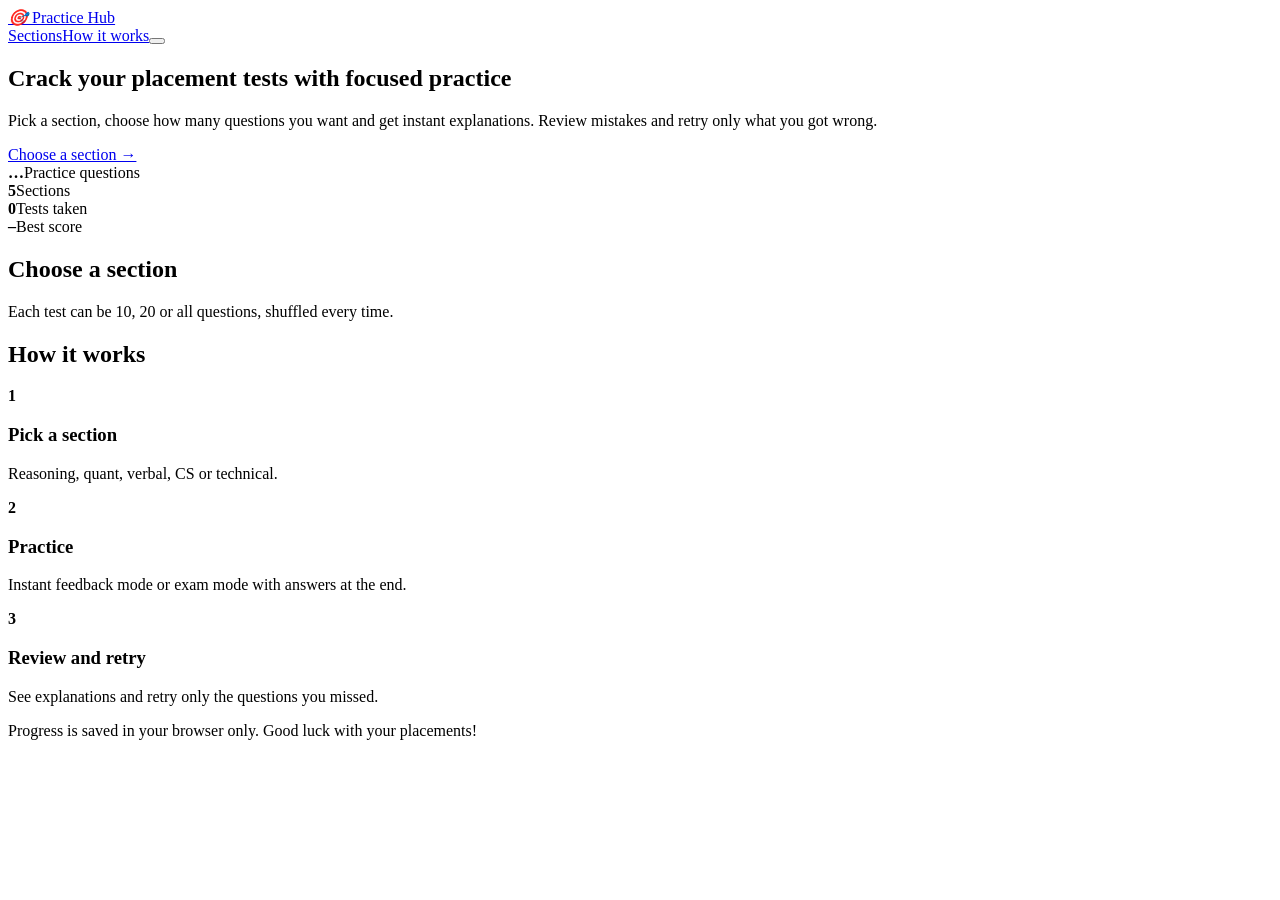
==== index.html @ 506f7303 "Add files via upload" ====
<!DOCTYPE html><html lang="en"><head><meta charset="utf-8"><meta name="viewport" content="width=device-width,initial-scale=1"><meta name="color-scheme" content="light dark"><link rel="icon" href="data:image/svg+xml,<svg xmlns=%27http://www.w3.org/2000/svg%27 viewBox=%270 0 100 100%27><text y=%27.9em%27 font-size=%2790%27>🎯</text></svg>"><script>try{var t=localStorage.getItem("ph:theme")||(matchMedia("(prefers-color-scheme:dark)").matches?"dark":"light");document.documentElement.dataset.theme=t}catch(e){document.documentElement.dataset.theme="light"}</script><link rel="stylesheet" href="assets/style.css"><script src="assets/app.js"></script><title>Placement Practice Hub</title><meta name="description" content="Free placement practice tests: reasoning, quant, verbal, CS fundamentals and technical MCQs."></head><body>
<header><div class="wrap"><a class="logo" href="./"><i>🎯</i> Practice Hub</a><nav><a class="hide" href="#sections">Sections</a><a class="hide" href="#how">How it works</a><button class="icon-btn" id="tt" aria-label="Toggle day and night mode"></button></nav></div></header>
<div class="wrap">
<section class="hero"><div><h1>Crack your placement tests with <span class="grad">focused practice</span></h1><p>Pick a section, choose how many questions you want and get instant explanations. Review mistakes and retry only what you got wrong.</p><div class="cta"><a class="btn" href="#sections">Choose a section →</a></div></div>
<div class="stats"><div class="stat"><b id="sq">…</b><span>Practice questions</span></div><div class="stat"><b>5</b><span>Sections</span></div><div class="stat"><b id="st">0</b><span>Tests taken</span></div><div class="stat"><b id="sb">–</b><span>Best score</span></div></div></section>
<h2 class="sec" id="sections">Choose a section</h2><p class="sub">Each test can be 10, 20 or all questions, shuffled every time.</p><div class="grid" id="grid"></div>
<h2 class="sec" id="how">How it works</h2><div class="steps"><div class="card"><b>1</b><h3>Pick a section</h3><p class="mut">Reasoning, quant, verbal, CS or technical.</p></div><div class="card"><b>2</b><h3>Practice</h3><p class="mut">Instant feedback mode or exam mode with answers at the end.</p></div><div class="card"><b>3</b><h3>Review and retry</h3><p class="mut">See explanations and retry only the questions you missed.</p></div></div>
</div><footer>Progress is saved in your browser only. Good luck with your placements!</footer>
<script>
const g=$("grid"),A=stats.all();let tot=0;
SECTIONS.forEach(s=>{const a=document.createElement("a");a.className="card sc";a.href="test.html?s="+s.id;a.style.setProperty("--c",s.color);const st=A[s.id];
a.innerHTML=`<div class="tile">${icon(s.id)}</div><h3>${s.title}</h3><p>${s.desc}</p><div class="chips">${s.tags.map(t=>"<span class=chip>"+t+"</span>").join("")}</div><div class="meta"><span><b id="n-${s.id}">…</b> questions · Best <b>${st?st.best+"%":"–"}</b></span><span class="go">Start →</span></div>`;g.appendChild(a);
load(s.id).then(t=>{$("n-"+s.id).textContent=t.D.length;tot+=t.D.length;$("sq").textContent=tot})});
$("st").textContent=Object.values(A).reduce((n,x)=>n+x.tries,0);const b=Object.values(A).map(x=>x.best);if(b.length)$("sb").textContent=Math.max(...b)+"%";
</script></body></html>
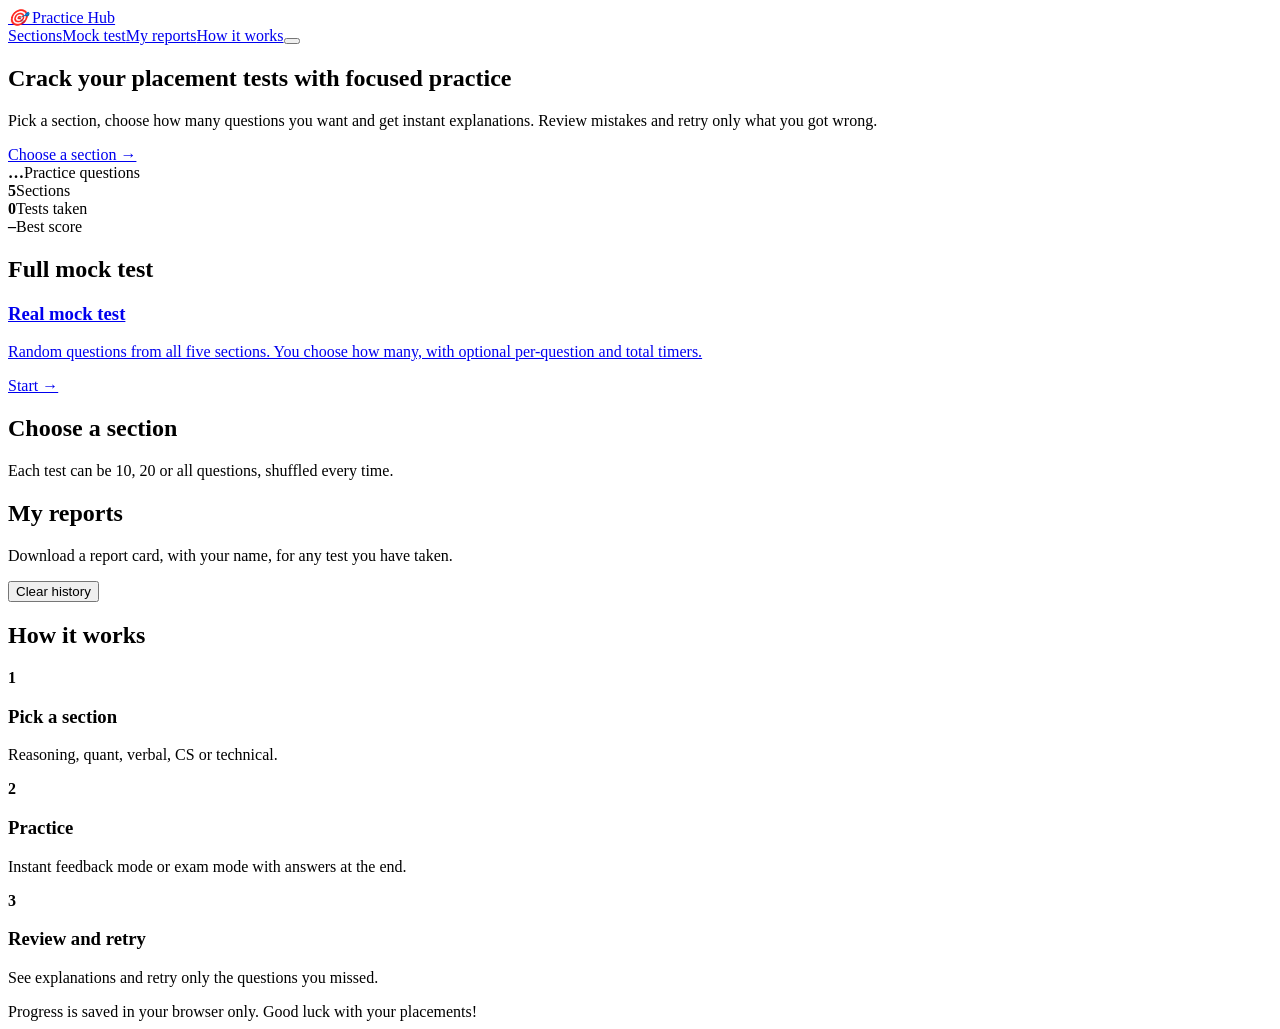
==== commit 294951c6: "Add files via upload" ====
--- a/index.html
+++ b/index.html
@@ -1,9 +1,11 @@
 <!DOCTYPE html><html lang="en"><head><meta charset="utf-8"><meta name="viewport" content="width=device-width,initial-scale=1"><meta name="color-scheme" content="light dark"><link rel="icon" href="data:image/svg+xml,<svg xmlns=%27http://www.w3.org/2000/svg%27 viewBox=%270 0 100 100%27><text y=%27.9em%27 font-size=%2790%27>🎯</text></svg>"><script>try{var t=localStorage.getItem("ph:theme")||(matchMedia("(prefers-color-scheme:dark)").matches?"dark":"light");document.documentElement.dataset.theme=t}catch(e){document.documentElement.dataset.theme="light"}</script><link rel="stylesheet" href="assets/style.css"><script src="assets/app.js"></script><title>Placement Practice Hub</title><meta name="description" content="Free placement practice tests: reasoning, quant, verbal, CS fundamentals and technical MCQs."></head><body>
-<header><div class="wrap"><a class="logo" href="./"><i>🎯</i> Practice Hub</a><nav><a class="hide" href="#sections">Sections</a><a class="hide" href="#how">How it works</a><button class="icon-btn" id="tt" aria-label="Toggle day and night mode"></button></nav></div></header>
+<header><div class="wrap"><a class="logo" href="index.html"><i>🎯</i> Practice Hub</a><nav><a class="hide" href="#sections">Sections</a><a class="hide" href="#mock">Mock test</a><a class="hide" href="#reports">My reports</a><a class="hide" href="#how">How it works</a><button class="icon-btn" id="tt" aria-label="Toggle day and night mode"></button></nav></div></header>
 <div class="wrap">
 <section class="hero"><div><h1>Crack your placement tests with <span class="grad">focused practice</span></h1><p>Pick a section, choose how many questions you want and get instant explanations. Review mistakes and retry only what you got wrong.</p><div class="cta"><a class="btn" href="#sections">Choose a section →</a></div></div>
 <div class="stats"><div class="stat"><b id="sq">…</b><span>Practice questions</span></div><div class="stat"><b>5</b><span>Sections</span></div><div class="stat"><b id="st">0</b><span>Tests taken</span></div><div class="stat"><b id="sb">–</b><span>Best score</span></div></div></section>
+<h2 class="sec" id="mock">Full mock test</h2><a class="card mock" href="test.html?s=mock"><div class="tile"><span id="mi"></span></div><div><h3>Real mock test</h3><p>Random questions from all five sections. You choose how many, with optional per-question and total timers.</p></div><span class="go">Start →</span></a>
 <h2 class="sec" id="sections">Choose a section</h2><p class="sub">Each test can be 10, 20 or all questions, shuffled every time.</p><div class="grid" id="grid"></div>
+<h2 class="sec" id="reports">My reports</h2><p class="sub">Download a report card, with your name, for any test you have taken.</p><div class="card"><div id="rp"></div><div class="row"><button class="btn ghost" id="clr">Clear history</button></div></div>
 <h2 class="sec" id="how">How it works</h2><div class="steps"><div class="card"><b>1</b><h3>Pick a section</h3><p class="mut">Reasoning, quant, verbal, CS or technical.</p></div><div class="card"><b>2</b><h3>Practice</h3><p class="mut">Instant feedback mode or exam mode with answers at the end.</p></div><div class="card"><b>3</b><h3>Review and retry</h3><p class="mut">See explanations and retry only the questions you missed.</p></div></div>
 </div><footer>Progress is saved in your browser only. Good luck with your placements!</footer>
 <script>
@@ -12,4 +14,9 @@
 a.innerHTML=`<div class="tile">${icon(s.id)}</div><h3>${s.title}</h3><p>${s.desc}</p><div class="chips">${s.tags.map(t=>"<span class=chip>"+t+"</span>").join("")}</div><div class="meta"><span><b id="n-${s.id}">…</b> questions · Best <b>${st?st.best+"%":"–"}</b></span><span class="go">Start →</span></div>`;g.appendChild(a);
 load(s.id).then(t=>{$("n-"+s.id).textContent=t.D.length;tot+=t.D.length;$("sq").textContent=tot})});
 $("st").textContent=Object.values(A).reduce((n,x)=>n+x.tries,0);const b=Object.values(A).map(x=>x.best);if(b.length)$("sb").textContent=Math.max(...b)+"%";
+$("mi").innerHTML=icon("mock");
+function drawReports(){const R=reports.all();$("rp").innerHTML=R.length?"":'<p class="mut">No reports yet. Finish a test and it will appear here.</p>';
+ R.forEach(r=>{const d=document.createElement("div");d.className="rp";d.innerHTML=`<div><b></b><div class="mut"></div></div><div class="row" style="margin:0"><b>${r.pct}%</b><button class="btn">${icon("dl")} Download report</button></div>`;
+  d.querySelector("b").textContent=r.sec;d.querySelector(".mut").textContent=r.name+" · "+new Date(r.id).toLocaleString()+" · "+r.ok+"/"+r.n+" correct";d.querySelector("button").onclick=()=>printReport(r);$("rp").appendChild(d)});$("clr").hidden=!R.length}
+$("clr").onclick=()=>{if(confirm("Delete all saved reports?")){reports.clear();drawReports()}};drawReports();
 </script></body></html>
